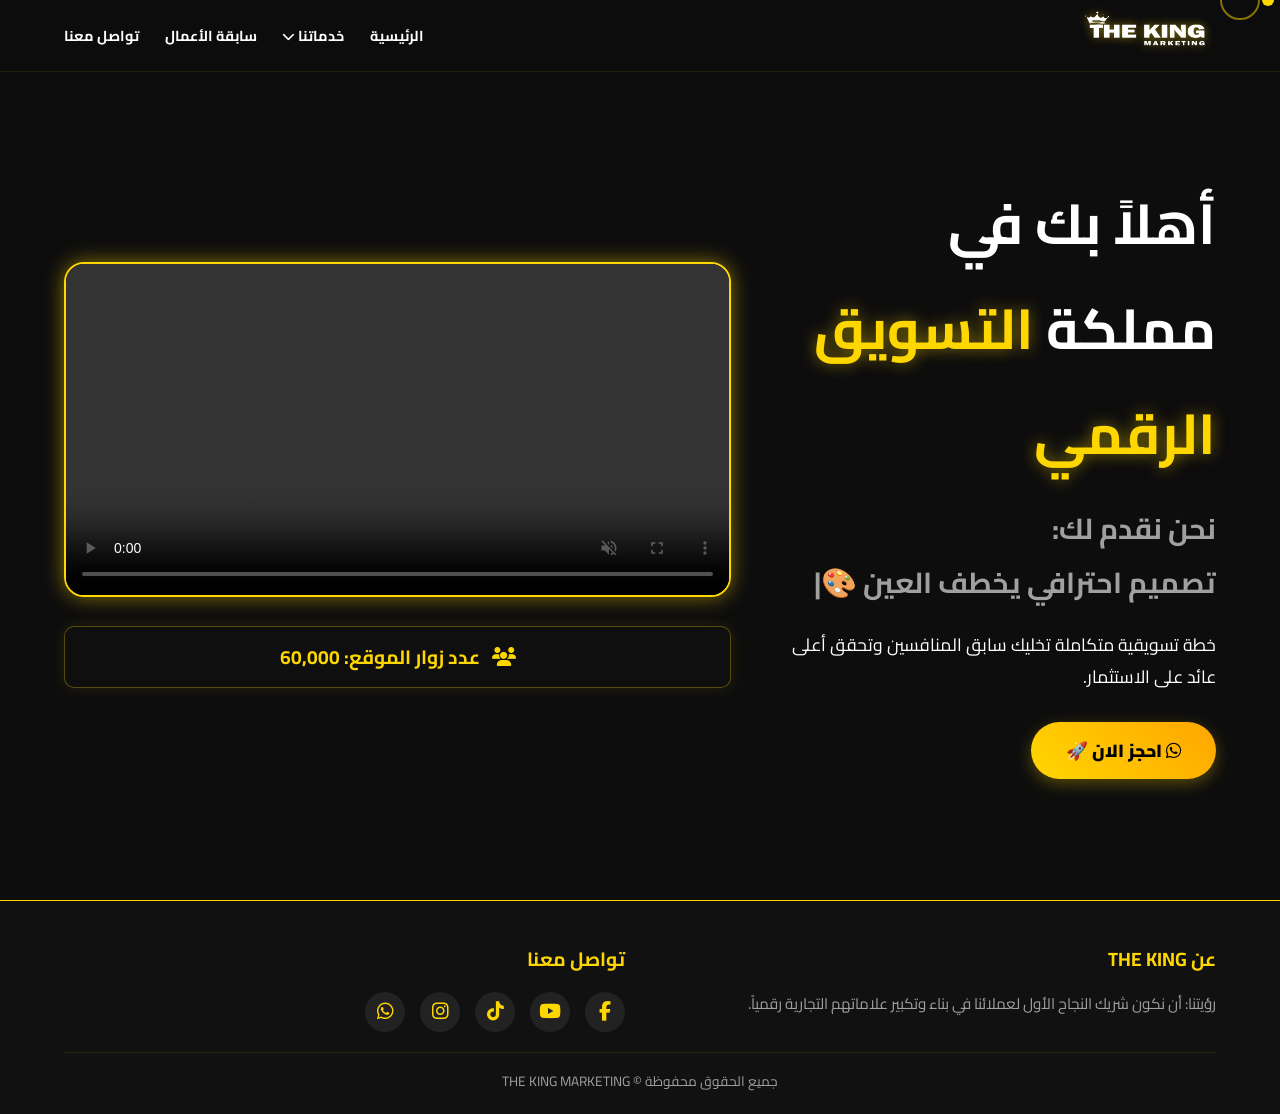
==== index.html @ 60281f7c "up date" ====
<!DOCTYPE html>
<html lang="ar" dir="rtl">
<head>
    <meta charset="UTF-8">
    <meta name="viewport" content="width=device-width, initial-scale=1.0">
    <title>THE KING MARKETING | الرئيسية</title>
    <link href="https://fonts.googleapis.com/css2?family=Cairo:wght@400;700;900&display=swap" rel="stylesheet">
    <link rel="stylesheet" href="https://cdnjs.cloudflare.com/ajax/libs/font-awesome/6.4.0/css/all.min.css">
    <link rel="stylesheet" href="css/css.css">
</head>
<body>

    <header>
        <div class="logo"><img src="img/logo.png" alt="THE KING MARKETING Logo"></div>
        <div class="menu-toggle" id="mobile-menu">
            <span class="menu-text">القائمة</span>
            <div class="bars-container"><span class="bar"></span><span class="bar"></span><span class="bar"></span></div>
        </div>
        <nav>
            <ul class="nav-list">
                <li><a href="index.html">الرئيسية</a></li>
                <li class="dropdown">
                    <a href="#" class="nav-item-with-arrow">خدماتنا <i class="fas fa-chevron-down" style="font-size:0.8rem;"></i></a>
                    <ul class="dropdown-menu">
                        <li><a href="html/social_media.html">خدمات السوشيال ميديا</a></li>
                        <li><a href="html/prints.html">المطبوعات</a></li>
                    </ul>
                </li>
                <li><a href="html/previous_work.html">سابقة الأعمال</a></li>
                <li><a href="html/contact.html">تواصل معنا</a></li>
            </ul>
        </nav>
    </header>

    <nav class="mobile-nav-under-header">
        <a href="index.html" class="nav-item active"><i class="fas fa-home"></i><span>الرئيسية</span></a>
        <div class="nav-item services-trigger">
            <i class="fas fa-bullhorn"></i><span>خدماتنا</span>
            <div class="mobile-services-popup">
                <a href="html/social_media.html">سوشيال ميديا</a>
                <a href="html/prints.html">مطبوعات</a>
            </div>
        </div>
        <a href="html/previous_work.html" class="nav-item"><i class="fas fa-briefcase"></i><span>أعمالنا</span></a>
        <a href="html/contact.html" class="nav-item"><i class="fas fa-envelope"></i><span>تواصل</span></a>
    </nav>

    <main>
        <section id="home" class="hero">
            <div class="hero-content">
                <h1>أهلاً بك في مملكة <span>التسويق الرقمي</span></h1>
                <h2>نحن نقدم لك: <br> <span class="typing-text"></span><span class="cursor">|</span></h2>
                <p>خطة تسويقية متكاملة تخليك سابق المنافسين وتحقق أعلى عائد على الاستثمار.</p>
                <a href="https://wa.me/201017564052" target="_blank" class="cta-btn"><i class="fab fa-whatsapp"></i> احجز الان 🚀</a>
            </div>
            
            <div class="hero-graphics">
                <div class="video-glow"></div>
                <video src="Videos/amr.mp4" autoplay loop muted playsinline controls class="hero-video"></video>
                <div class="visitor-counter"><i class="fas fa-users"></i> عدد زوار الموقع: <span id="count-display">60,000</span></div>
            </div>
        </section>
    </main>

    <footer>
        <div class="footer-container">
            <div class="footer-box"><h3>عن THE KING</h3><p>رؤيتنا: أن نكون شريك النجاح الأول لعملائنا في بناء وتكبير علاماتهم التجارية رقمياً.</p></div>
            <div class="footer-box">
                <h3>تواصل معنا</h3>
                <div class="social-icons">
                    <a href="https://www.facebook.com/profile.php?id=61563356482710" target="_blank" title="فيسبوك"><i class="fab fa-facebook-f"></i></a>
                    <a href="#" target="_blank" title="يوتيوب"><i class="fab fa-youtube"></i></a>
                    <a href="#" target="_blank" title="تيك توك"><i class="fab fa-tiktok"></i></a>
                    <a href="https://www.instagram.com/thekingmarketing.socialmedia/?hl=en" target="_blank" title="انستجرام"><i class="fab fa-instagram"></i></a>
                    <a href="https://wa.me/201017564052" target="_blank" title="واتساب"><i class="fab fa-whatsapp"></i></a>
                </div>
            </div>
        </div>
        <div class="footer-rights">جميع الحقوق محفوظة © <span>THE KING MARKETING</span></div>
    </footer>

    <div class="custom-cursor"></div><div class="custom-cursor-glow"></div>
    <script src="js/script.js"></script>
</body>
</html>
---- css/css.css ----
/* === الأكواد الأساسية === */
* {
    margin: 0; padding: 0; box-sizing: border-box;
    font-family: 'Cairo', sans-serif; scroll-behavior: smooth;
    cursor: none; /* إخفاء الماوس العادي للكمبيوتر لتشغيل الماوس الاحترافي */
}

:root {
    --bg-color: #0d0d0d; --primary-gold: #FFD700; --glow-gold: rgba(255, 215, 0, 0.5);
    --text-light: #ffffff; --text-muted: #a0a0a0;
}

body {
    background-color: var(--bg-color); color: var(--text-light);
    overflow-x: hidden; display: flex; flex-direction: column; min-height: 100vh;
}
main { flex: 1; }

/* === الماوس المخصص للمتعة البصرية === */
.custom-cursor { position: fixed; width: 12px; height: 12px; border-radius: 50%; background: var(--primary-gold); pointer-events: none; z-index: 9999; transform: translate(-50%, -50%); transition: width 0.2s, height 0.2s, background-color 0.2s; }
.custom-cursor-glow { position: fixed; width: 40px; height: 40px; border-radius: 50%; border: 2px solid var(--glow-gold); pointer-events: none; z-index: 9998; transform: translate(-50%, -50%); transition: width 0.2s, height 0.2s; }

/* === الهيدر (شريط التنقل) === */
header {
    display: flex; justify-content: space-between; align-items: center;
    padding: 0 5%; height: clamp(60px, 8vh, 80px);
    background: rgba(13, 13, 13, 0.95); backdrop-filter: blur(10px);
    position: fixed; width: 100%; top: 0; z-index: 3000; border-bottom: 1px solid rgba(255, 215, 0, 0.1);
}

.logo img { max-height: clamp(35px, 5vw, 55px); transition: 0.3s ease; filter: drop-shadow(0 0 5px var(--glow-gold)); }

.nav-list { display: flex; gap: clamp(15px, 2vw, 30px); list-style: none; align-items: center; }
.nav-list li { position: relative; }
.nav-list li a { color: var(--text-light); text-decoration: none; font-weight: 700; font-size: clamp(0.9rem, 1vw, 1rem); transition: 0.3s; padding: 10px 0; display: block; position: relative; }
.nav-list li a::after { content: ''; position: absolute; width: 0; height: 2px; bottom: 0; left: 50%; background-color: var(--primary-gold); transition: 0.3s ease; transform: translateX(-50%); }
.nav-list li a:hover::after { width: 100%; }
.nav-list li a:hover { color: var(--primary-gold); }

/* الـ Dropdown للكمبيوتر */
.dropdown-menu { position: absolute; top: 100%; right: 0; background: #111; border: 1px solid var(--primary-gold); min-width: 200px; display: none; list-style: none; padding: 10px 0; border-radius: 5px; box-shadow: 0 5px 15px rgba(0,0,0,0.5); }
.dropdown:hover .dropdown-menu { display: block; animation: fadeInDropdown 0.3s ease; }
@keyframes fadeInDropdown { from { opacity: 0; transform: translateY(10px); } to { opacity: 1; transform: translateY(0); } }
.dropdown-menu li a { padding: 10px 20px; font-size: 0.9rem; border-bottom: 1px solid rgba(255, 215, 0, 0.1); }
.dropdown-menu li a::after { display: none; }

/* زر الموبايل الجانبي */
.menu-toggle { display: none; align-items: center; gap: 8px; z-index: 3100; cursor: none; }
.menu-text { font-size: 0.85rem; color: var(--primary-gold); font-weight: bold; }
.bars-container { display: flex; flex-direction: column; gap: 4px; }
.bar { width: 22px; height: 2px; background: var(--primary-gold); transition: 0.3s ease-in-out; }
.menu-toggle.active .bar:nth-child(1) { transform: translateY(6px) rotate(45deg); }
.menu-toggle.active .bar:nth-child(2) { opacity: 0; }
.menu-toggle.active .bar:nth-child(3) { transform: translateY(-6px) rotate(-45deg); }

/* === الهيرو سكشن === */
.hero { min-height: 100vh; display: flex; align-items: center; padding: 100px 5% 50px; gap: 40px; }
.hero-content { flex: 1; z-index: 2; }
.hero-content h1 { font-size: clamp(1.8rem, 5vw, 3.5rem); margin-bottom: 15px; }
.hero-content h1 span { color: var(--primary-gold); text-shadow: 0 0 15px var(--glow-gold); }
.hero-content h2 { font-size: clamp(1.1rem, 3vw, 1.8rem); margin-bottom: 20px; color: var(--text-muted); }
.hero-content p { font-size: clamp(0.9rem, 1.5vw, 1.1rem); line-height: 1.8; margin-bottom: 30px; }

.cta-btn { display: inline-block; padding: 12px 35px; background: linear-gradient(45deg, #FFD700, #FFA500); color: #000; text-decoration: none; font-weight: 900; font-size: 1.1rem; border-radius: 30px; box-shadow: 0 5px 15px rgba(255, 215, 0, 0.3); transition: 0.3s; border: none; }
.cta-btn:hover { transform: translateY(-5px); box-shadow: 0 10px 25px rgba(255, 215, 0, 0.6); }

.hero-graphics { flex: 1.5; position: relative; }
.hero-video { width: 100%; border-radius: 20px; border: 2px solid var(--primary-gold); box-shadow: 0 0 20px var(--glow-gold); }

/* === ستايل العداد الوهمي === */
.visitor-counter { text-align: center; margin-top: 20px; font-size: clamp(1rem, 2vw, 1.2rem); font-weight: bold; color: var(--primary-gold); background: rgba(17, 17, 17, 0.8); padding: 12px 20px; border-radius: 10px; border: 1px solid rgba(255, 215, 0, 0.3); display: block; width: 100%; box-shadow: 0 0 15px rgba(255, 215, 0, 0.1); }
.visitor-counter i { margin-left: 8px; }

/* === الفوتر === */
footer { background: #111; border-top: 1px solid var(--primary-gold); padding: 40px 5% 20px; margin-top: auto; }
.footer-container { display: flex; justify-content: space-between; gap: 30px; flex-wrap: wrap; margin-bottom: 20px; }
.footer-box { flex: 1; min-width: 250px; }
.footer-box h3 { color: var(--primary-gold); margin-bottom: 15px; font-size: 1.2rem; }
.footer-box p { color: var(--text-muted); font-size: 0.95rem; line-height: 1.6; margin-bottom: 10px;}
.social-icons { display: flex; gap: 15px; }
.social-icons a { display: flex; align-items: center; justify-content: center; width: 40px; height: 40px; background: #222; color: var(--primary-gold); border-radius: 50%; font-size: 1.2rem; transition: 0.3s; text-decoration: none; border: 1px solid transparent; }
.social-icons a:hover { background: var(--primary-gold); color: #000; transform: translateY(-5px) rotate(360deg); box-shadow: 0 5px 15px var(--glow-gold); }
.footer-rights { text-align: center; color: var(--text-muted); font-size: 0.85rem; padding-top: 15px; border-top: 1px solid rgba(255, 215, 0, 0.1); }

/* === شريط التنقل السفلي (مخفي في الكمبيوتر) === */
.mobile-nav-under-header { display: none; }

/* ========================================= */
/* ==== قسم صفحات الأعمال (Portfolio) ====== */
/* ========================================= */

/* العنوان الرئيسي (خدمات السوشيال ميديا) */
.main-page-title {
    text-align: center;
    padding: 120px 5% 40px;
    background: linear-gradient(180deg, #111 0%, #0d0d0d 100%);
}
.main-page-title h1 { font-size: clamp(2rem, 5vw, 3rem); margin-bottom: 10px; }
.main-page-title h1 span { color: var(--primary-gold); text-shadow: 0 0 15px var(--glow-gold); }
.main-page-title p { color: var(--text-muted); font-size: 1.1rem; }

/* === الهيدر الخاص بكل عميل (الكفر واللوجو) === */
.profile-header {
    position: relative;
    width: 100%;
    margin-bottom: 20px;
}
.cover-photo {
    width: 100%;
    height: clamp(200px, 30vh, 300px);
    background: #222;
    overflow: hidden;
}
.cover-photo img {
    width: 100%; height: 100%; object-fit: cover; 
}
.profile-logo {
    width: 130px; height: 130px;
    background: var(--bg-color);
    border: 3px solid var(--primary-gold); border-radius: 50%;
    margin: -65px auto 0; 
    position: relative; z-index: 5; overflow: hidden;
    box-shadow: 0 0 20px var(--glow-gold);
    display: flex; justify-content: center; align-items: center;
}
.profile-logo img {
    width: 100%; height: 100%; object-fit: contain; padding: 10px; 
}

/* === ستايل الحافظة (مسمط السيدة زينب) - توسيط احترافي === */
.folder-tag {
    background: rgba(255, 215, 0, 0.1);
    color: var(--primary-gold);
    display: flex; align-items: center; justify-content: center; gap: 10px;
    padding: 10px 25px; border-radius: 50px;
    border: 1px solid var(--primary-gold);
    width: fit-content; 
    margin: 40px auto 20px; 
    font-weight: 700; font-size: 1.2rem;
}

/* عناوين الأقسام الداخلية (تصاميم الجرافيك) */
.section-title {
    padding: 0 5%; margin: 30px 0 20px; font-size: 1.5rem;
    color: var(--text-light); 
    display: flex; align-items: center; justify-content: center; gap: 10px; 
}
.section-title i { color: var(--primary-gold); }

/* === شبكة التصاميم (ظهور كامل للصورة) === */
.portfolio-gallery {
    display: grid;
    grid-template-columns: repeat(auto-fit, minmax(280px, 1fr));
    gap: 20px; padding: 0 5% 40px;
    align-items: start; /* يمنع شد المربعات */
}
.work-item {
    background: transparent; 
    border-radius: 12px; overflow: hidden;
    border: 1px solid rgba(255, 215, 0, 0.2);
    display: block; 
    transition: 0.3s ease; position: relative;
}
.work-item img {
    width: 100%; 
    height: auto !important; 
    display: block;
    object-fit: contain; /* لا للقص */
}
.work-item:hover {
    border-color: var(--primary-gold);
    box-shadow: 0 10px 25px rgba(0,0,0,0.6);
    transform: translateY(-5px);
}

/* === تأثير الكتابة والطبقة الشفافة (Hover Overlay) === */
.work-overlay {
    position: absolute;
    top: 0; left: 0; width: 100%; height: 100%;
    background: rgba(0, 0, 0, 0.8);
    display: flex;
    flex-direction: column;
    justify-content: center;
    align-items: center;
    opacity: 0;
    transition: 0.4s;
    padding: 20px;
    text-align: center;
}
.work-item:hover .work-overlay { opacity: 1; }
.work-overlay h3 { color: var(--primary-gold); margin-bottom: 10px; transform: translateY(20px); transition: 0.4s; }
.work-overlay p { font-size: 0.9rem; transform: translateY(20px); transition: 0.5s; }
.work-item:hover h3, .work-item:hover p { transform: translateY(0); }


/* === شبكة الفيديوهات (Reels) === */
.reels-grid {
    display: grid; grid-template-columns: repeat(auto-fit, minmax(250px, 1fr));
    gap: 25px; padding: 0 5% 60px;
    align-items: start;
}
.reel-item {
    background: #000; border-radius: 15px; overflow: hidden;
    border: 1px solid rgba(255, 215, 0, 0.1);
}
.reel-item video {
    width: 100%;
    height: auto;
    object-fit: contain; 
    background: #000;
}
.reel-item p { padding: 15px; color: var(--text-light); font-weight: bold; text-align: center; }


/* === شاشات الموبايل === */
@media (max-width: 992px) {
    * { cursor: auto !important; }
    .custom-cursor, .custom-cursor-glow { display: none !important; }
    
    .menu-toggle { display: none !important; }
    
    header { 
        height: 60px; 
        justify-content: center; 
    }
    
    .nav-list { display: none !important; } 

    .hero { flex-direction: column-reverse !important; text-align: center; }
    .hero-graphics { width: 100%; margin-bottom: 20px; }

    body { padding-top: 120px; }
    .hero { padding-top: 40px; }

    .mobile-nav-under-header {
        display: flex; position: fixed; top: 60px; left: 0; width: 100%;
        background: rgba(15, 15, 15, 0.98); backdrop-filter: blur(10px);
        border-bottom: 1px solid rgba(255, 215, 0, 0.2); z-index: 2800;
        justify-content: space-around; padding: 10px 0; box-shadow: 0 5px 20px rgba(0,0,0,0.5);
    }
    .mobile-nav-under-header .nav-item { color: var(--text-muted); text-decoration: none; display: flex; flex-direction: column; align-items: center; font-size: 0.75rem; gap: 5px; transition: 0.3s; cursor: pointer; }
    .mobile-nav-under-header .nav-item i { font-size: 1.3rem; transition: 0.3s; }
    .mobile-nav-under-header .nav-item.active, .mobile-nav-under-header .nav-item:hover { color: var(--primary-gold); }

    .services-trigger { position: relative; }
    .mobile-services-popup { display: none; position: absolute; top: 100%; left: 50%; transform: translateX(-50%); background: #111; border: 1px solid var(--primary-gold); border-radius: 8px; padding: 10px; width: 140px; flex-direction: column; gap: 8px; box-shadow: 0 5px 15px rgba(0,0,0,0.8); margin-top: 15px; z-index: 3000; }
    .mobile-services-popup::before { content: ''; position: absolute; top: -8px; left: 50%; transform: translateX(-50%); border-width: 0 8px 8px 8px; border-style: solid; border-color: transparent transparent var(--primary-gold) transparent; }
    .mobile-services-popup.show { display: flex; animation: popupAnim 0.3s ease; }
    @keyframes popupAnim { from { opacity: 0; transform: translate(-50%, -10px); } to { opacity: 1; transform: translate(-50%, 0); } }
    .mobile-services-popup a { color: #fff; text-decoration: none; font-size: 0.95rem; border-bottom: 1px solid rgba(255,215,0,0.1); padding-bottom: 8px; width: 100%; }
    .mobile-services-popup a:last-child { border: none; padding-bottom: 0; }
    .mobile-services-popup a:hover { color: var(--primary-gold); }
}

@media (max-width: 400px) {
    .cta-btn { padding: 10px 20px; font-size: 1rem; }
    .mobile-nav-under-header .nav-item { font-size: 0.65rem; }
}
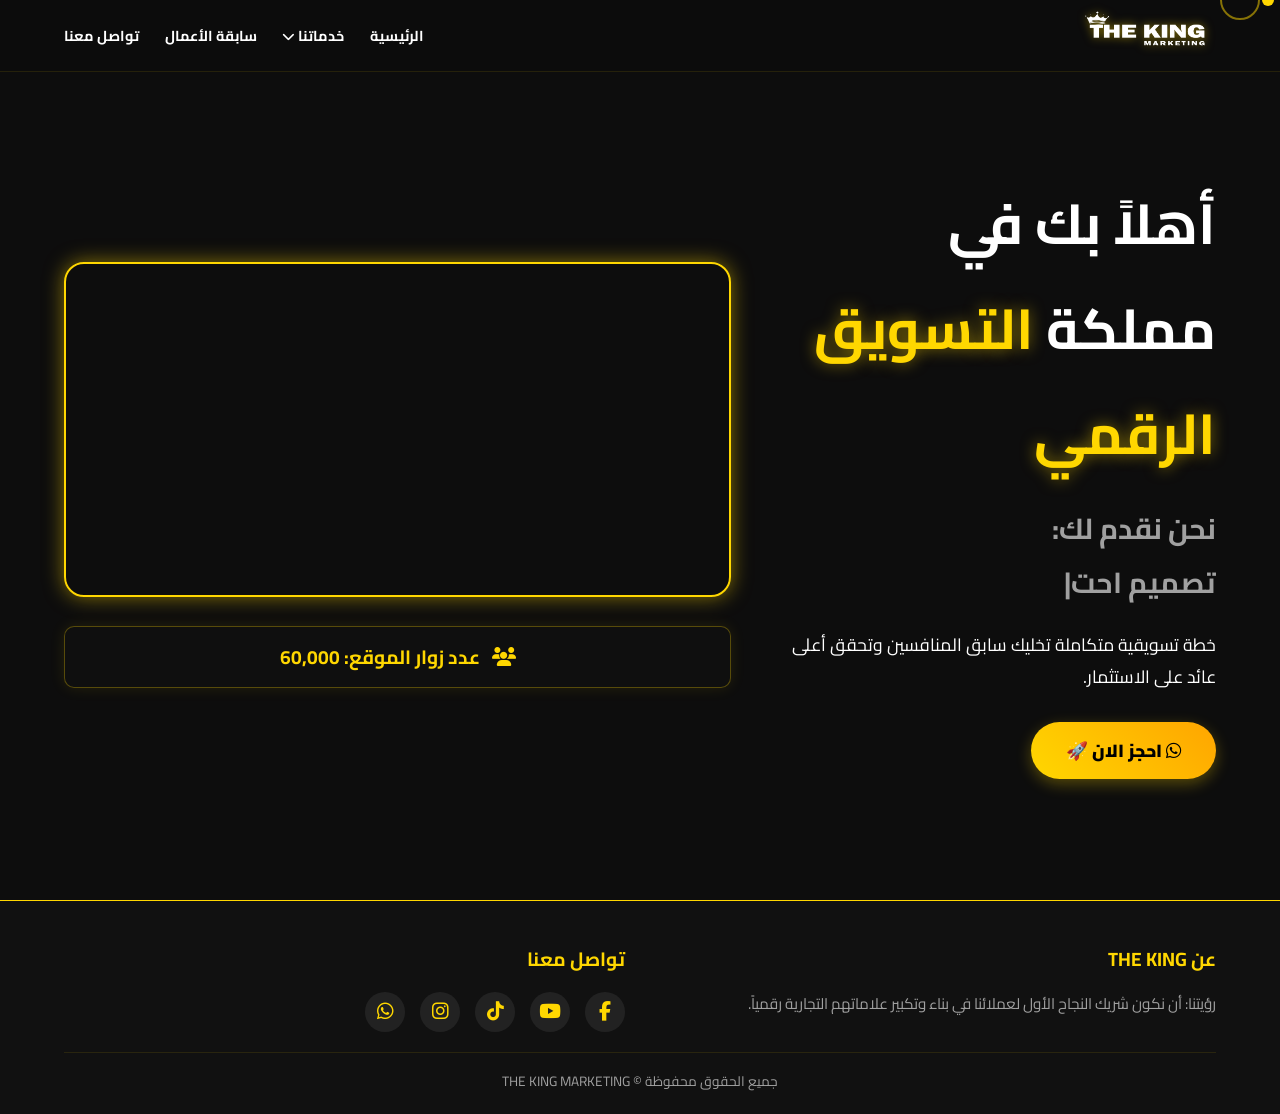
==== commit 608477c9: "Update stylesheet link in index.html Updated the stylesheet link for css.css to include a version qu" ====
--- a/index.html
+++ b/index.html
@@ -6,7 +6,7 @@
     <title>THE KING MARKETING | الرئيسية</title>
     <link href="https://fonts.googleapis.com/css2?family=Cairo:wght@400;700;900&display=swap" rel="stylesheet">
     <link rel="stylesheet" href="https://cdnjs.cloudflare.com/ajax/libs/font-awesome/6.4.0/css/all.min.css">
-    <link rel="stylesheet" href="css/css.css">
+<link rel="stylesheet" href="css/css.css?v=2">
 </head>
 <body>
 
@@ -56,7 +56,7 @@
             
             <div class="hero-graphics">
                 <div class="video-glow"></div>
-                <video src="Videos/amr.mp4" autoplay loop muted playsinline controls class="hero-video"></video>
+             <video src="videos/amr.mp4" autoplay loop muted playsinline class="hero-video"></video>
                 <div class="visitor-counter"><i class="fas fa-users"></i> عدد زوار الموقع: <span id="count-display">60,000</span></div>
             </div>
         </section>
@@ -82,4 +82,4 @@
     <div class="custom-cursor"></div><div class="custom-cursor-glow"></div>
     <script src="js/script.js"></script>
 </body>
-</html>+</html>
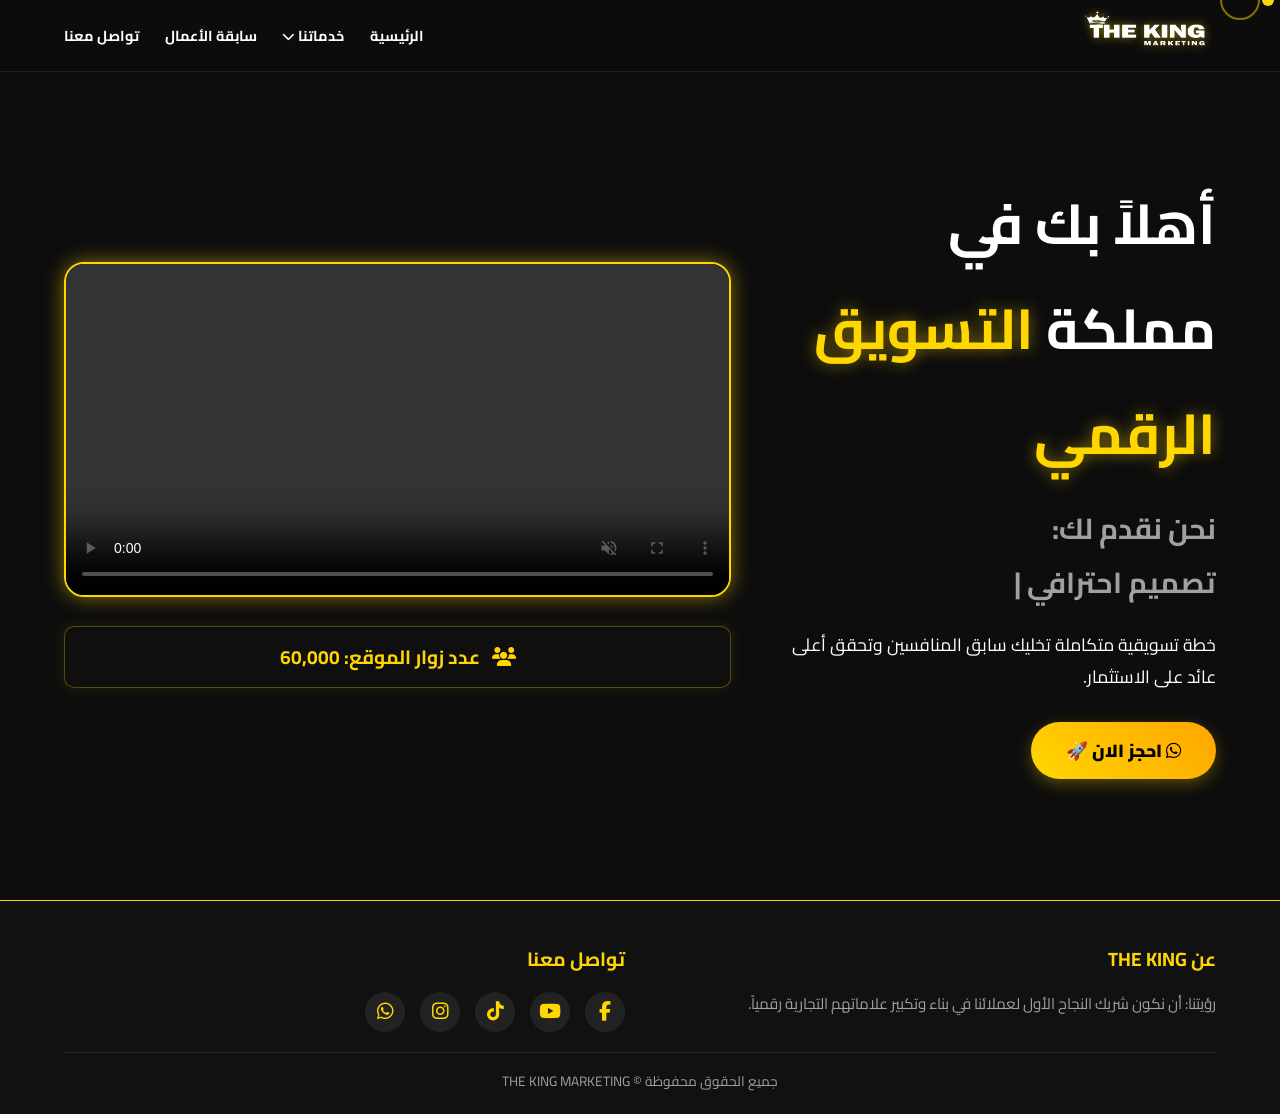
==== commit 17651c29: "Fix HTML formatting and add video controls" ====
--- a/index.html
+++ b/index.html
@@ -56,7 +56,7 @@
             
             <div class="hero-graphics">
                 <div class="video-glow"></div>
-             <video src="videos/amr.mp4" autoplay loop muted playsinline class="hero-video"></video>
+              <video src="Videos/amr.mp4" autoplay loop muted playsinline controls class="hero-video"></video>
                 <div class="visitor-counter"><i class="fas fa-users"></i> عدد زوار الموقع: <span id="count-display">60,000</span></div>
             </div>
         </section>
--- a/css/css.css
+++ b/css/css.css
@@ -213,35 +213,68 @@
 
 
 /* === شاشات الموبايل === */
+/* ========================================= */
+/* ==== شاشات الموبايل (تنسيق إجباري وصارم) ==== */
+/* ========================================= */
 @media (max-width: 992px) {
     * { cursor: auto !important; }
     .custom-cursor, .custom-cursor-glow { display: none !important; }
     
-    .menu-toggle { display: none !important; }
+    /* إخفاء القائمة العلوية وزر الهامبرجر تماماً */
+    .menu-toggle, .nav-list { display: none !important; }
     
+    /* توسيط اللوجو في الهيدر */
     header { 
-        height: 60px; 
-        justify-content: center; 
-    }
-    
-    .nav-list { display: none !important; } 
-
-    .hero { flex-direction: column-reverse !important; text-align: center; }
-    .hero-graphics { width: 100%; margin-bottom: 20px; }
-
-    body { padding-top: 120px; }
-    .hero { padding-top: 40px; }
-
+        height: 70px !important; 
+        display: flex !important;
+        justify-content: center !important; 
+        align-items: center !important;
+        padding: 0 !important;
+    }
+    .logo img { max-height: 45px !important; }
+
+    /* تظبيط المسافات عشان الكلام ميركبش على الهيدر */
+    body { padding-top: 130px !important; }
+    .hero { 
+        flex-direction: column-reverse !important; 
+        text-align: center !important; 
+        padding: 20px 5% !important;
+    }
+    .hero-content h1 { font-size: 2.2rem !important; margin-bottom: 10px !important; }
+    .hero-content h2 { font-size: 1.2rem !important; }
+    .hero-graphics { width: 100% !important; margin-bottom: 30px !important; }
+    .hero-video { width: 100% !important; border-radius: 15px !important; }
+
+    /* زرار الحجز الإجباري للموبايل */
+    .cta-btn {
+        display: inline-block !important;
+        padding: 12px 30px !important;
+        background: linear-gradient(45deg, #FFD700, #FFA500) !important;
+        color: #000 !important;
+        text-decoration: none !important;
+        font-weight: bold !important;
+        border-radius: 30px !important;
+        margin-top: 15px !important;
+    }
+
+    /* شريط التنقل السفلي الثابت */
     .mobile-nav-under-header {
-        display: flex; position: fixed; top: 60px; left: 0; width: 100%;
-        background: rgba(15, 15, 15, 0.98); backdrop-filter: blur(10px);
-        border-bottom: 1px solid rgba(255, 215, 0, 0.2); z-index: 2800;
-        justify-content: space-around; padding: 10px 0; box-shadow: 0 5px 20px rgba(0,0,0,0.5);
-    }
-    .mobile-nav-under-header .nav-item { color: var(--text-muted); text-decoration: none; display: flex; flex-direction: column; align-items: center; font-size: 0.75rem; gap: 5px; transition: 0.3s; cursor: pointer; }
-    .mobile-nav-under-header .nav-item i { font-size: 1.3rem; transition: 0.3s; }
-    .mobile-nav-under-header .nav-item.active, .mobile-nav-under-header .nav-item:hover { color: var(--primary-gold); }
-
+        display: flex !important; position: fixed !important; 
+        top: 70px !important; left: 0 !important; width: 100% !important;
+        background: rgba(15, 15, 15, 0.98) !important; 
+        border-bottom: 1px solid rgba(255, 215, 0, 0.2) !important; 
+        z-index: 2800 !important;
+        justify-content: space-around !important; 
+        padding: 10px 0 !important;
+    }
+    .mobile-nav-under-header .nav-item { 
+        color: var(--text-muted) !important; text-decoration: none !important; 
+        display: flex !important; flex-direction: column !important; 
+        align-items: center !important; font-size: 0.75rem !important; gap: 5px !important; 
+    }
+    .mobile-nav-under-header .nav-item i { font-size: 1.2rem !important; }
+    .mobile-nav-under-header .nav-item.active { color: var(--primary-gold) !important; }
+}
     .services-trigger { position: relative; }
     .mobile-services-popup { display: none; position: absolute; top: 100%; left: 50%; transform: translateX(-50%); background: #111; border: 1px solid var(--primary-gold); border-radius: 8px; padding: 10px; width: 140px; flex-direction: column; gap: 8px; box-shadow: 0 5px 15px rgba(0,0,0,0.8); margin-top: 15px; z-index: 3000; }
     .mobile-services-popup::before { content: ''; position: absolute; top: -8px; left: 50%; transform: translateX(-50%); border-width: 0 8px 8px 8px; border-style: solid; border-color: transparent transparent var(--primary-gold) transparent; }
@@ -255,4 +288,4 @@
 @media (max-width: 400px) {
     .cta-btn { padding: 10px 20px; font-size: 1rem; }
     .mobile-nav-under-header .nav-item { font-size: 0.65rem; }
-}+}
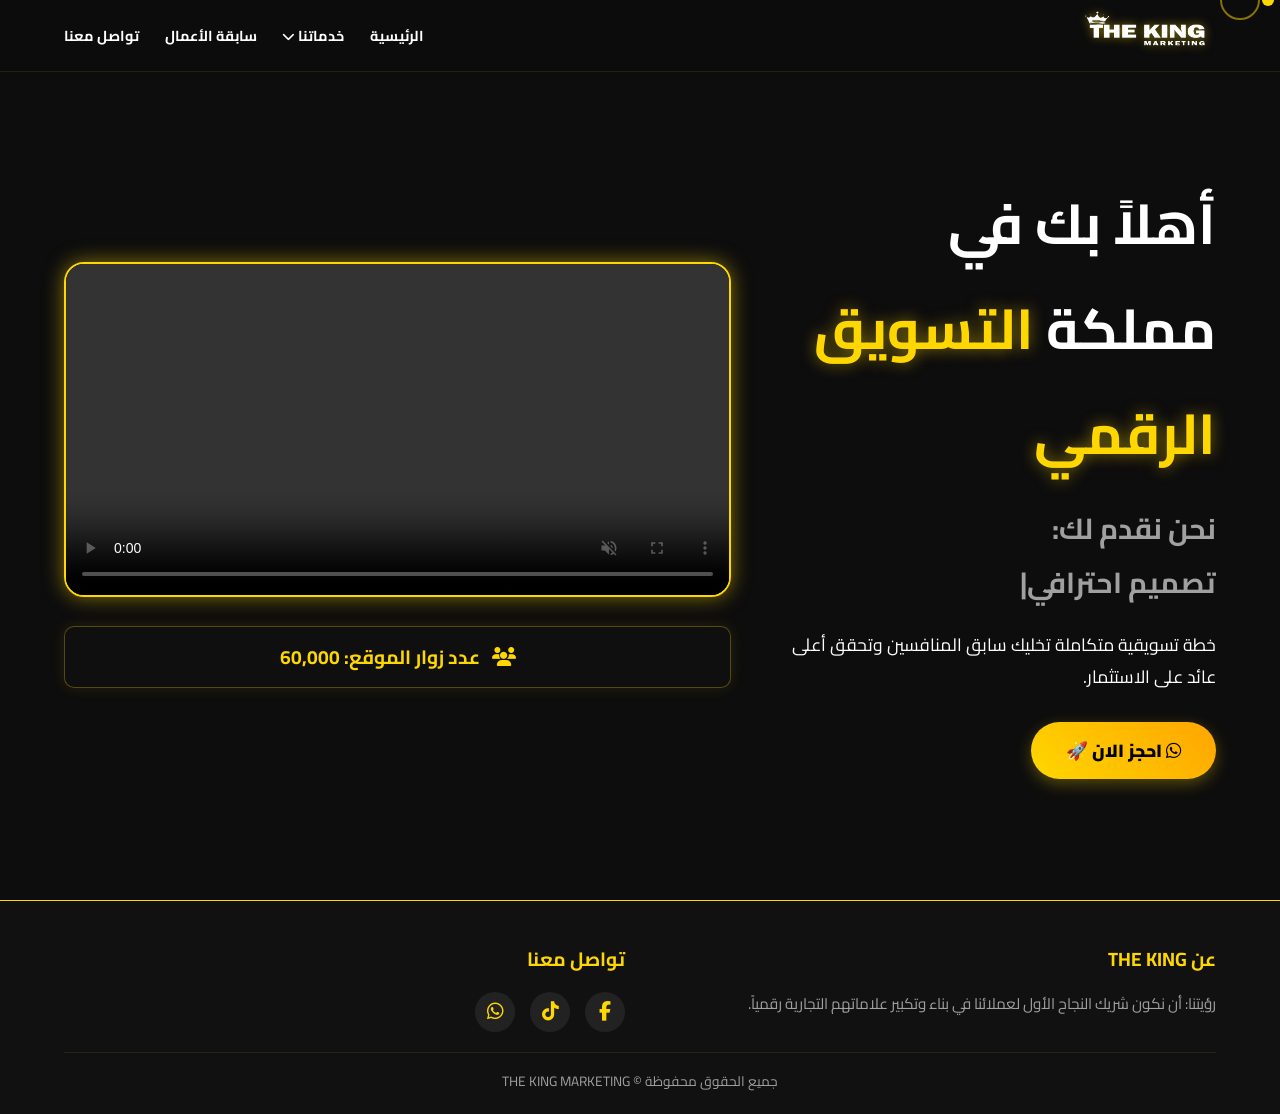
==== commit 4276dd8e: "up date" ====
--- a/index.html
+++ b/index.html
@@ -41,7 +41,7 @@
                 <a href="html/prints.html">مطبوعات</a>
             </div>
         </div>
-        <a href="html/previous_work.html" class="nav-item"><i class="fas fa-briefcase"></i><span>أعمالنا</span></a>
+        <a href="html/previous_work.html" class="nav-item"><i class="fas fa-briefcase"></i><span>شركاء النجاح</span></a>
         <a href="html/contact.html" class="nav-item"><i class="fas fa-envelope"></i><span>تواصل</span></a>
     </nav>
 
@@ -69,9 +69,7 @@
                 <h3>تواصل معنا</h3>
                 <div class="social-icons">
                     <a href="https://www.facebook.com/profile.php?id=61563356482710" target="_blank" title="فيسبوك"><i class="fab fa-facebook-f"></i></a>
-                    <a href="#" target="_blank" title="يوتيوب"><i class="fab fa-youtube"></i></a>
-                    <a href="#" target="_blank" title="تيك توك"><i class="fab fa-tiktok"></i></a>
-                    <a href="https://www.instagram.com/thekingmarketing.socialmedia/?hl=en" target="_blank" title="انستجرام"><i class="fab fa-instagram"></i></a>
+                    <a href="https://www.tiktok.com/@thekingmarketing1?_r=1&_t=ZS-95JkxjyCtmO" target="_blank" title="تيك توك"><i class="fab fa-tiktok"></i></a>
                     <a href="https://wa.me/201017564052" target="_blank" title="واتساب"><i class="fab fa-whatsapp"></i></a>
                 </div>
             </div>
--- a/css/css.css
+++ b/css/css.css
@@ -2,7 +2,7 @@
 * {
     margin: 0; padding: 0; box-sizing: border-box;
     font-family: 'Cairo', sans-serif; scroll-behavior: smooth;
-    cursor: none; /* إخفاء الماوس العادي للكمبيوتر لتشغيل الماوس الاحترافي */
+    cursor: none; 
 }
 
 :root {
@@ -89,7 +89,6 @@
 /* ==== قسم صفحات الأعمال (Portfolio) ====== */
 /* ========================================= */
 
-/* العنوان الرئيسي (خدمات السوشيال ميديا) */
 .main-page-title {
     text-align: center;
     padding: 120px 5% 40px;
@@ -99,120 +98,103 @@
 .main-page-title h1 span { color: var(--primary-gold); text-shadow: 0 0 15px var(--glow-gold); }
 .main-page-title p { color: var(--text-muted); font-size: 1.1rem; }
 
-/* === الهيدر الخاص بكل عميل (الكفر واللوجو) === */
-.profile-header {
-    position: relative;
-    width: 100%;
-    margin-bottom: 20px;
-}
-.cover-photo {
-    width: 100%;
-    height: clamp(200px, 30vh, 300px);
-    background: #222;
-    overflow: hidden;
-}
-.cover-photo img {
-    width: 100%; height: 100%; object-fit: cover; 
-}
+.profile-header { position: relative; width: 100%; margin-bottom: 20px; }
+.cover-photo { width: 100%; height: clamp(200px, 30vh, 300px); background: #222; overflow: hidden; }
+.cover-photo img { width: 100%; height: 100%; object-fit: cover; }
 .profile-logo {
-    width: 130px; height: 130px;
-    background: var(--bg-color);
-    border: 3px solid var(--primary-gold); border-radius: 50%;
-    margin: -65px auto 0; 
-    position: relative; z-index: 5; overflow: hidden;
-    box-shadow: 0 0 20px var(--glow-gold);
+    width: 130px; height: 130px; background: var(--bg-color); border: 3px solid var(--primary-gold); border-radius: 50%;
+    margin: -65px auto 0; position: relative; z-index: 5; overflow: hidden; box-shadow: 0 0 20px var(--glow-gold);
     display: flex; justify-content: center; align-items: center;
 }
-.profile-logo img {
-    width: 100%; height: 100%; object-fit: contain; padding: 10px; 
-}
-
-/* === ستايل الحافظة (مسمط السيدة زينب) - توسيط احترافي === */
+.profile-logo img { width: 100%; height: 100%; object-fit: contain; padding: 10px; }
+
 .folder-tag {
-    background: rgba(255, 215, 0, 0.1);
-    color: var(--primary-gold);
+    background: rgba(255, 215, 0, 0.1); color: var(--primary-gold);
     display: flex; align-items: center; justify-content: center; gap: 10px;
-    padding: 10px 25px; border-radius: 50px;
-    border: 1px solid var(--primary-gold);
-    width: fit-content; 
-    margin: 40px auto 20px; 
-    font-weight: 700; font-size: 1.2rem;
-}
-
-/* عناوين الأقسام الداخلية (تصاميم الجرافيك) */
-.section-title {
-    padding: 0 5%; margin: 30px 0 20px; font-size: 1.5rem;
-    color: var(--text-light); 
-    display: flex; align-items: center; justify-content: center; gap: 10px; 
-}
+    padding: 10px 25px; border-radius: 50px; border: 1px solid var(--primary-gold);
+    width: fit-content; margin: 40px auto 20px; font-weight: 700; font-size: 1.2rem;
+}
+
+.section-title { padding: 0 5%; margin: 30px 0 20px; font-size: 1.5rem; color: var(--text-light); display: flex; align-items: center; justify-content: center; gap: 10px; }
 .section-title i { color: var(--primary-gold); }
 
-/* === شبكة التصاميم (ظهور كامل للصورة) === */
+
+/* === شبكة التصاميم الجديدة (خلفية بيضاء للوجوهات) === */
 .portfolio-gallery {
     display: grid;
-    grid-template-columns: repeat(auto-fit, minmax(280px, 1fr));
-    gap: 20px; padding: 0 5% 40px;
-    align-items: start; /* يمنع شد المربعات */
-}
+    grid-template-columns: repeat(auto-fill, minmax(180px, 1fr));
+    gap: 25px;
+    padding: 20px 5%;
+    justify-items: center;
+}
+
 .work-item {
-    background: transparent; 
-    border-radius: 12px; overflow: hidden;
-    border: 1px solid rgba(255, 215, 0, 0.2);
-    display: block; 
-    transition: 0.3s ease; position: relative;
-}
-.work-item img {
-    width: 100%; 
-    height: auto !important; 
-    display: block;
-    object-fit: contain; /* لا للقص */
-}
-.work-item:hover {
-    border-color: var(--primary-gold);
-    box-shadow: 0 10px 25px rgba(0,0,0,0.6);
-    transform: translateY(-5px);
-}
-
-/* === تأثير الكتابة والطبقة الشفافة (Hover Overlay) === */
-.work-overlay {
-    position: absolute;
-    top: 0; left: 0; width: 100%; height: 100%;
-    background: rgba(0, 0, 0, 0.8);
+    background: #ffffff; /* الكارت الأبيض */
+    border-radius: 15px;
+    box-shadow: 0 5px 15px rgba(0,0,0,0.2);
+    width: 100%;
+    aspect-ratio: 1 / 1; /* مربع دايما */
+    overflow: hidden;
+    position: relative;
+    transition: transform 0.3s ease, box-shadow 0.3s ease, border 0.3s ease;
     display: flex;
-    flex-direction: column;
     justify-content: center;
     align-items: center;
-    opacity: 0;
-    transition: 0.4s;
     padding: 20px;
-    text-align: center;
+    box-sizing: border-box;
+    border: 1px solid transparent;
+}
+
+.work-item img {
+    max-width: 100%;
+    max-height: 100%;
+    object-fit: contain; /* منع القص */
+}
+
+.work-item:hover {
+    transform: translateY(-8px) scale(1.03);
+    box-shadow: 0 10px 25px rgba(255, 215, 0, 0.4);
+    border: 1px solid var(--primary-gold);
+}
+
+.work-overlay {
+    position: absolute; top: 0; left: 0; width: 100%; height: 100%; background: rgba(0, 0, 0, 0.8);
+    display: flex; flex-direction: column; justify-content: center; align-items: center;
+    opacity: 0; transition: 0.4s; padding: 20px; text-align: center; pointer-events: none;
 }
 .work-item:hover .work-overlay { opacity: 1; }
 .work-overlay h3 { color: var(--primary-gold); margin-bottom: 10px; transform: translateY(20px); transition: 0.4s; }
-.work-overlay p { font-size: 0.9rem; transform: translateY(20px); transition: 0.5s; }
+.work-overlay p { font-size: 0.9rem; transform: translateY(20px); transition: 0.5s; color: #fff;}
 .work-item:hover h3, .work-item:hover p { transform: translateY(0); }
 
 
+/* === أنميشن كلمة شركاء النجاح وأشرطة الاحتفال === */
+.title-icon-anim {
+    display: inline-block;
+    color: var(--primary-gold);
+    margin-right: 15px;
+    animation: partyHeartbeat 1.5s infinite;
+}
+
+@keyframes partyHeartbeat {
+    0% { transform: scale(1); rotate(0deg); }
+    15% { transform: scale(1.3); rotate(10deg); }
+    30% { transform: scale(1); rotate(0deg); }
+    45% { transform: scale(1.3); rotate(-10deg); }
+    60% { transform: scale(1); rotate(0deg); }
+}
+
+.confetti {
+    position: fixed; width: 10px; height: 10px; background-color: #f00; opacity: 0.8;
+    top: -10px; z-index: 9999; border-radius: 2px; pointer-events: none;
+}
+
 /* === شبكة الفيديوهات (Reels) === */
-.reels-grid {
-    display: grid; grid-template-columns: repeat(auto-fit, minmax(250px, 1fr));
-    gap: 25px; padding: 0 5% 60px;
-    align-items: start;
-}
-.reel-item {
-    background: #000; border-radius: 15px; overflow: hidden;
-    border: 1px solid rgba(255, 215, 0, 0.1);
-}
-.reel-item video {
-    width: 100%;
-    height: auto;
-    object-fit: contain; 
-    background: #000;
-}
+.reels-grid { display: grid; grid-template-columns: repeat(auto-fit, minmax(250px, 1fr)); gap: 25px; padding: 0 5% 60px; align-items: start; }
+.reel-item { background: #000; border-radius: 15px; overflow: hidden; border: 1px solid rgba(255, 215, 0, 0.1); }
+.reel-item video { width: 100%; height: auto; object-fit: contain; background: #000; }
 .reel-item p { padding: 15px; color: var(--text-light); font-weight: bold; text-align: center; }
 
-
-/* === شاشات الموبايل === */
 /* ========================================= */
 /* ==== شاشات الموبايل (تنسيق إجباري وصارم) ==== */
 /* ========================================= */
@@ -220,61 +202,25 @@
     * { cursor: auto !important; }
     .custom-cursor, .custom-cursor-glow { display: none !important; }
     
-    /* إخفاء القائمة العلوية وزر الهامبرجر تماماً */
     .menu-toggle, .nav-list { display: none !important; }
     
-    /* توسيط اللوجو في الهيدر */
-    header { 
-        height: 70px !important; 
-        display: flex !important;
-        justify-content: center !important; 
-        align-items: center !important;
-        padding: 0 !important;
-    }
+    header { height: 70px !important; display: flex !important; justify-content: center !important; align-items: center !important; padding: 0 !important; }
     .logo img { max-height: 45px !important; }
 
-    /* تظبيط المسافات عشان الكلام ميركبش على الهيدر */
     body { padding-top: 130px !important; }
-    .hero { 
-        flex-direction: column-reverse !important; 
-        text-align: center !important; 
-        padding: 20px 5% !important;
-    }
+    .hero { flex-direction: column-reverse !important; text-align: center !important; padding: 20px 5% !important; }
     .hero-content h1 { font-size: 2.2rem !important; margin-bottom: 10px !important; }
     .hero-content h2 { font-size: 1.2rem !important; }
     .hero-graphics { width: 100% !important; margin-bottom: 30px !important; }
     .hero-video { width: 100% !important; border-radius: 15px !important; }
 
-    /* زرار الحجز الإجباري للموبايل */
-    .cta-btn {
-        display: inline-block !important;
-        padding: 12px 30px !important;
-        background: linear-gradient(45deg, #FFD700, #FFA500) !important;
-        color: #000 !important;
-        text-decoration: none !important;
-        font-weight: bold !important;
-        border-radius: 30px !important;
-        margin-top: 15px !important;
-    }
-
-    /* شريط التنقل السفلي الثابت */
-    .mobile-nav-under-header {
-        display: flex !important; position: fixed !important; 
-        top: 70px !important; left: 0 !important; width: 100% !important;
-        background: rgba(15, 15, 15, 0.98) !important; 
-        border-bottom: 1px solid rgba(255, 215, 0, 0.2) !important; 
-        z-index: 2800 !important;
-        justify-content: space-around !important; 
-        padding: 10px 0 !important;
-    }
-    .mobile-nav-under-header .nav-item { 
-        color: var(--text-muted) !important; text-decoration: none !important; 
-        display: flex !important; flex-direction: column !important; 
-        align-items: center !important; font-size: 0.75rem !important; gap: 5px !important; 
-    }
+    .cta-btn { display: inline-block !important; padding: 12px 30px !important; background: linear-gradient(45deg, #FFD700, #FFA500) !important; color: #000 !important; text-decoration: none !important; font-weight: bold !important; border-radius: 30px !important; margin-top: 15px !important; }
+
+    .mobile-nav-under-header { display: flex !important; position: fixed !important; top: 70px !important; left: 0 !important; width: 100% !important; background: rgba(15, 15, 15, 0.98) !important; border-bottom: 1px solid rgba(255, 215, 0, 0.2) !important; z-index: 2800 !important; justify-content: space-around !important; padding: 10px 0 !important; }
+    .mobile-nav-under-header .nav-item { color: var(--text-muted) !important; text-decoration: none !important; display: flex !important; flex-direction: column !important; align-items: center !important; font-size: 0.75rem !important; gap: 5px !important; }
     .mobile-nav-under-header .nav-item i { font-size: 1.2rem !important; }
     .mobile-nav-under-header .nav-item.active { color: var(--primary-gold) !important; }
-}
+
     .services-trigger { position: relative; }
     .mobile-services-popup { display: none; position: absolute; top: 100%; left: 50%; transform: translateX(-50%); background: #111; border: 1px solid var(--primary-gold); border-radius: 8px; padding: 10px; width: 140px; flex-direction: column; gap: 8px; box-shadow: 0 5px 15px rgba(0,0,0,0.8); margin-top: 15px; z-index: 3000; }
     .mobile-services-popup::before { content: ''; position: absolute; top: -8px; left: 50%; transform: translateX(-50%); border-width: 0 8px 8px 8px; border-style: solid; border-color: transparent transparent var(--primary-gold) transparent; }
@@ -289,3 +235,15 @@
     .cta-btn { padding: 10px 20px; font-size: 1rem; }
     .mobile-nav-under-header .nav-item { font-size: 0.65rem; }
 }
+/* === كلاس مخصص للوجوهات البيضاء (عشان تظهر على خلفية غامقة) === */
+.work-item.dark-card {
+    background: #1a1a1a; /* خلفية غامقة شيك تليق مع الموقع */
+    border: 1px solid rgba(255, 215, 0, 0.1); /* إطار دهبي خفيف */
+}
+
+/* عشان لما الماوس ييجي عليها تحافظ على شكل الاحتفال */
+.work-item.dark-card:hover {
+    border: 1px solid var(--primary-gold);
+    box-shadow: 0 10px 25px rgba(255, 215, 0, 0.4);
+    transform: translateY(-8px) scale(1.03);
+}
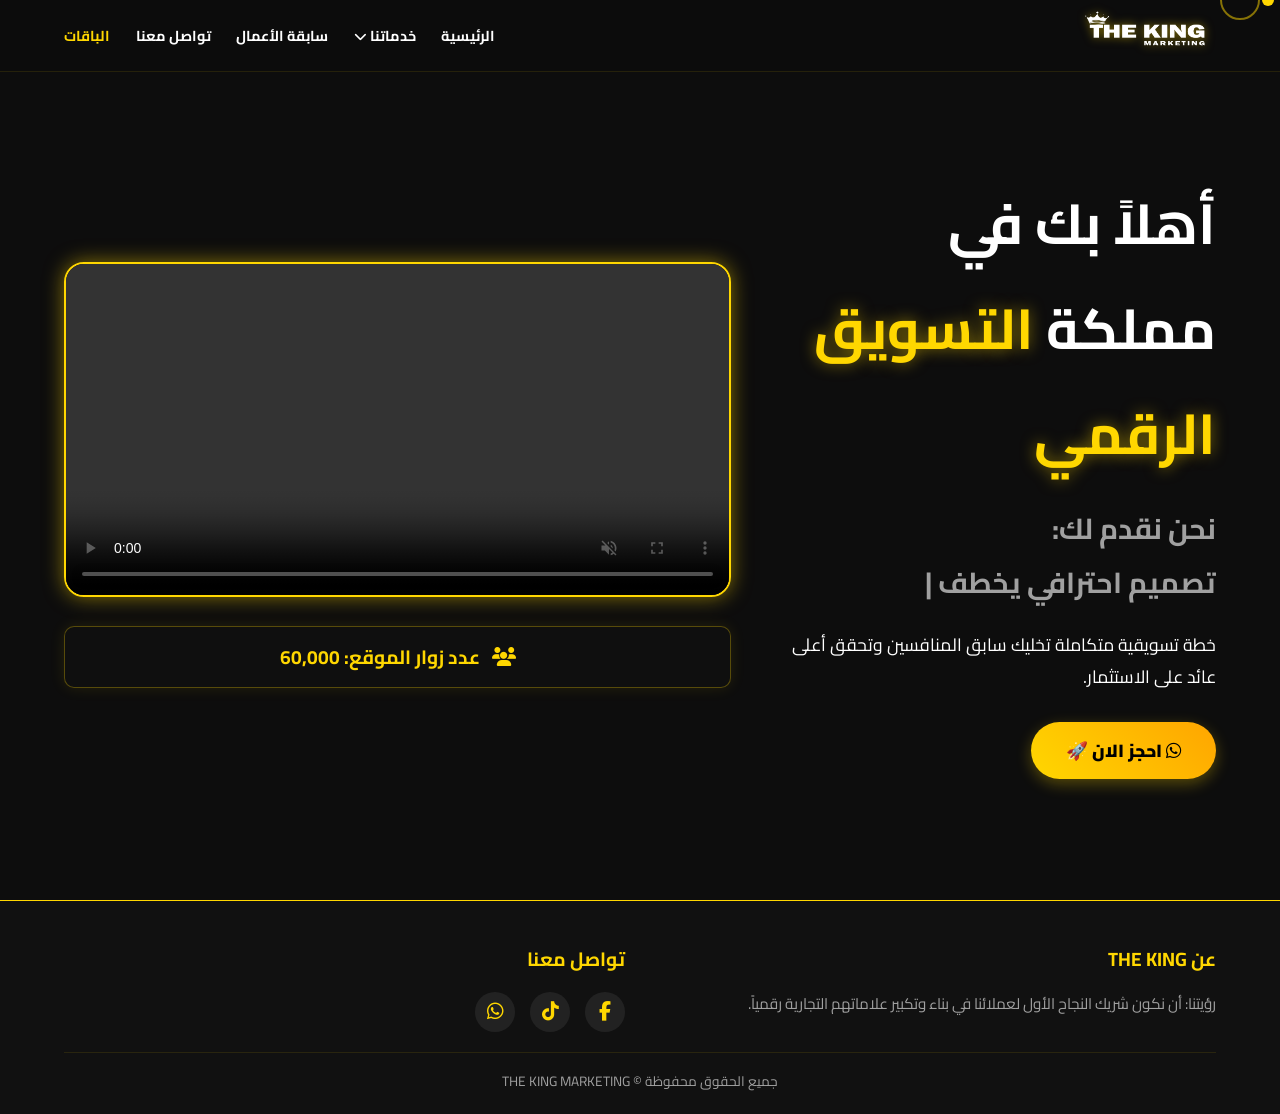
==== commit 22c5363e: "up date" ====
--- a/index.html
+++ b/index.html
@@ -28,6 +28,7 @@
                 </li>
                 <li><a href="html/previous_work.html">سابقة الأعمال</a></li>
                 <li><a href="html/contact.html">تواصل معنا</a></li>
+                <li><a href="html/Packages.html" style="color: var(--primary-gold);">الباقات</a></li>
             </ul>
         </nav>
     </header>
--- a/css/css.css
+++ b/css/css.css
@@ -235,15 +235,564 @@
     .cta-btn { padding: 10px 20px; font-size: 1rem; }
     .mobile-nav-under-header .nav-item { font-size: 0.65rem; }
 }
+
 /* === كلاس مخصص للوجوهات البيضاء (عشان تظهر على خلفية غامقة) === */
 .work-item.dark-card {
-    background: #1a1a1a; /* خلفية غامقة شيك تليق مع الموقع */
-    border: 1px solid rgba(255, 215, 0, 0.1); /* إطار دهبي خفيف */
-}
-
-/* عشان لما الماوس ييجي عليها تحافظ على شكل الاحتفال */
+    background: #1a1a1a; 
+    border: 1px solid rgba(255, 215, 0, 0.1); 
+}
+
 .work-item.dark-card:hover {
     border: 1px solid var(--primary-gold);
     box-shadow: 0 10px 25px rgba(255, 215, 0, 0.4);
     transform: translateY(-8px) scale(1.03);
+}
+
+/* ========================================= */
+/* ==== أكواد قسم السوشيال ميديا الجديد (المنفصل) ==== */
+/* ========================================= */
+.social-projects-wrapper { padding: 20px 5% 60px; }
+.projects-grid-new { 
+    display: grid; 
+    grid-template-columns: repeat(auto-fill, minmax(200px, 1fr)); 
+    gap: 25px; 
+}
+
+.project-card-new { 
+    background: #111; border: 1px solid rgba(255, 215, 0, 0.2); border-radius: 15px; 
+    padding: 40px 20px; text-align: center; cursor: pointer !important; transition: 0.3s;
+    box-shadow: 0 5px 15px rgba(0,0,0,0.5);
+}
+.project-card-new:hover { 
+    transform: translateY(-8px); border-color: var(--primary-gold); 
+    box-shadow: 0 10px 25px rgba(255, 215, 0, 0.3); background: #1a1a1a;
+}
+.folder-icon-new { font-size: 3.5rem; color: var(--primary-gold); margin-bottom: 15px; }
+.project-card-new h3 { color: #fff; font-size: 1.1rem; }
+
+/* === النافذة المنبثقة (Modal) === */
+.fb-modal-overlay { 
+    display: none; position: fixed; top: 0; left: 0; width: 100%; height: 100%; 
+    background: rgba(0, 0, 0, 0.9); z-index: 5000; justify-content: center; align-items: center; 
+    padding: 20px; backdrop-filter: blur(8px);
+}
+.fb-modal-container { 
+    background: var(--bg-color); width: 100%; max-width: 800px; max-height: 90vh; 
+    border-radius: 15px; border: 1px solid var(--primary-gold); overflow-y: auto; 
+    position: relative; animation: modalFadeIn 0.4s ease;
+}
+.fb-modal-container::-webkit-scrollbar { width: 8px; }
+.fb-modal-container::-webkit-scrollbar-thumb { background: var(--primary-gold); border-radius: 10px; }
+
+@keyframes modalFadeIn { from { opacity: 0; transform: scale(0.9); } to { opacity: 1; transform: scale(1); } }
+
+.fb-close-btn { 
+    position: absolute; top: 15px; right: 20px; font-size: 2rem; color: #fff; 
+    cursor: pointer !important; z-index: 10; background: rgba(0,0,0,0.6); 
+    width: 45px; height: 45px; display: flex; justify-content: center; align-items: center; 
+    border-radius: 50%; border: 1px solid rgba(255,255,255,0.2); transition: 0.3s;
+}
+.fb-close-btn:hover { color: var(--primary-gold); border-color: var(--primary-gold); transform: rotate(90deg); }
+
+.fb-profile-header { position: relative; width: 100%; }
+.fb-cover-photo { width: 100%; height: 250px; background: #222; }
+.fb-cover-photo img { width: 100%; height: 100%; object-fit: cover; }
+
+.fb-profile-logo { 
+    width: 130px; height: 130px; background: #fff; border: 5px solid var(--bg-color); 
+    border-radius: 50%; margin: -65px auto 0; position: relative; z-index: 5; 
+    display: flex; justify-content: center; align-items: center; overflow: hidden;
+    box-shadow: 0 0 15px rgba(0,0,0,0.8);
+}
+.fb-profile-logo img { width: 90%; height: 90%; object-fit: contain; }
+
+.fb-folder-tag { text-align: center; color: #fff; margin: 15px 0 30px; }
+.fb-folder-tag h2 { font-size: 1.8rem; color: var(--primary-gold); margin-bottom: 5px; }
+.fb-folder-tag p { color: var(--text-muted); font-size: 1rem; }
+
+.fb-work-section { padding: 0 20px 40px; }
+.fb-portfolio-gallery { display: flex; flex-direction: column; gap: 30px; align-items: center; }
+
+.fb-work-item { width: 100%; max-width: 600px; background: #111; border-radius: 15px; padding: 15px; border: 1px solid rgba(255,215,0,0.1); }
+.fb-work-item img { width: 100%; height: auto; border-radius: 10px; display: block; }
+
+/* === ستايل اللوجو بتاع الكروت من بره === */
+.folder-logo-new { 
+    width: 100px; height: 100px; margin: 0 auto 15px; background: #fff; 
+    border-radius: 50%; border: 3px solid var(--primary-gold); 
+    display: flex; justify-content: center; align-items: center; 
+    overflow: hidden; box-shadow: 0 0 15px rgba(255, 215, 0, 0.2); transition: 0.3s;
+}
+.folder-logo-new img { width: 80%; height: 80%; object-fit: contain; }
+.project-card-new:hover .folder-logo-new { transform: scale(1.1); box-shadow: 0 0 20px rgba(255, 215, 0, 0.5); }
+
+/* === زرار (اضغط للمشاهدة) === */
+.click-hint {
+    display: inline-flex; align-items: center; gap: 8px; margin-top: 15px;
+    padding: 6px 16px; background: rgba(255, 215, 0, 0.1); color: var(--primary-gold);
+    font-size: 0.85rem; font-weight: bold; border-radius: 30px; 
+    border: 1px solid rgba(255, 215, 0, 0.3); transition: 0.3s;
+}
+.project-card-new:hover .click-hint { background: var(--primary-gold); color: #000; box-shadow: 0 0 10px rgba(255, 215, 0, 0.5); }
+.click-hint i { font-size: 0.9rem; }
+
+
+/* ========================================= */
+/* ==== قسم الباقات المتفاعل الجديد (تم الإصلاح) ==== */
+/* ========================================= */
+.pricing-section {
+    padding: 60px 0;
+    position: relative;
+    background: radial-gradient(circle at center, rgba(17,17,17,1) 0%, rgba(0,0,0,1) 100%);
+}
+
+.pricing-container {
+    display: grid;
+    grid-template-columns: repeat(auto-fit, minmax(280px, 1fr));
+    gap: 30px;
+    max-width: 1200px;
+    margin: 0 auto;
+    padding: 0 20px;
+    position: relative;
+    z-index: 10;
+}
+
+/* التنسيق العام للكروت (تم إصلاح التمدد العشوائي) */
+.pricing-card {
+    background: #111;
+    border-radius: 20px;
+    padding: 30px; 
+    text-align: center;
+    box-shadow: 0 10px 30px rgba(0,0,0,0.5);
+    transition: all 0.4s ease;
+    border: 1px solid rgba(255, 215, 0, 0.1);
+    position: relative;
+    overflow: hidden;
+    display: flex;
+    flex-direction: column;
+    justify-content: flex-start; /* يمنع التمدد */
+    gap: 12px; /* مسافة ثابتة */
+}
+
+/* تنسيق العناصر الداخلية للهيدر */
+.package-icon-header { font-size: 2.5rem; margin-bottom: 0; display: flex; justify-content: center; align-items: center; }
+.package-logo-wrapper { width: 60px; height: 60px; margin: 0 auto 5px; display: flex; justify-content: center; align-items: center; border-radius: 50%; padding: 5px; }
+.package-logo-wrapper img { width: 90%; height: 90%; object-fit: contain; }
+h3.package-title { color: #fff; font-size: 1.6rem; font-weight: 900; margin-bottom: 0; }
+p.package-intro-text { color: #ccc; font-size: 0.85rem; margin-bottom: 5px; line-height: 1.4; padding: 0 10px; }
+
+/* الشارات (البادجات) */
+.package-badge.best-seller {
+    position: absolute; top: 15px; left: -35px;
+    background: #ff0000; color: #fff; padding: 5px 35px; font-size: 0.75rem;
+    font-weight: bold; text-transform: uppercase; transform: rotate(-45deg);
+    box-shadow: 0 3px 10px rgba(255,0,0,0.5); z-index: 10;
+    display: flex; align-items: center; gap: 5px; justify-content: center;
+}
+
+.discount-badge {
+    position: absolute; top: 15px; right: 15px;
+    background: #ff0000; color: #fff; padding: 5px 12px; font-size: 0.8rem;
+    font-weight: 900; border-radius: 20px;
+    box-shadow: 0 3px 10px rgba(255,0,0,0.4); z-index: 10;
+    display: flex; align-items: center; gap: 5px;
+}
+.discount-badge i { font-size: 0.8rem; }
+
+/* تأثير Spotlight بالكاميرا */
+.pricing-card.spotlight-active {
+    border-color: rgba(255, 215, 0, 1) !important;
+    box-shadow: 0 10px 40px rgba(255, 215, 0, 0.6) !important;
+    transform: translateY(-10px) scale(1.02) !important;
+}
+
+/* تدرج الألوان للباقات (Start, Boom, King, Pro Max) */
+.package-start { border-color: rgba(255, 255, 255, 0.1); }
+.package-start .start-icon { color: #888; }
+.package-start .package-features i { color: #aaa; }
+.package-start .package-logo-wrapper.logo-subtle img { filter: brightness(0) invert(1) opacity(0.3); }
+
+.package-boom { border-color: rgba(255, 215, 0, 0.3); }
+.package-boom .boom-icon { color: rgba(255, 215, 0, 0.7); }
+.package-boom .package-features i { color: rgba(255, 215, 0, 0.8); }
+.package-boom .package-logo-wrapper.logo-gold-muted img { filter: brightness(1) sepia(1) hue-rotate(-15deg) saturate(1) opacity(0.6); }
+
+.package-king { border-color: rgba(255, 215, 0, 0.6); }
+.package-king .king-icon { color: var(--primary-gold); }
+.package-king .package-features i { color: var(--primary-gold); }
+.package-king .package-logo-wrapper.logo-gold-full img { filter: brightness(1.2) sepia(1) hue-rotate(-10deg) saturate(2.5); }
+
+.package-promax { border-color: rgba(255, 215, 0, 1); background: radial-gradient(circle at center, #1a1a1a 0%, #111 100%); z-index: 100; }
+.package-promax .promax-icon { color: #ffd700; text-shadow: 0 0 5px rgba(255,215,0,0.7); }
+.package-promax .package-features i { color: #ffd700; }
+.package-promax .btn-primary { background: #ffd700; color: #000; border-color: #ffd700; font-weight: 900; box-shadow: 0 5px 15px rgba(255,215,0,0.5); }
+.package-promax .package-logo-wrapper.logo-promax-inverted img { filter: brightness(0) invert(1); }
+.package-promax .package-title { text-shadow: 0 0 5px #ffd700; }
+
+/* قائمة الشرح المتفاعلة */
+.package-features { 
+    list-style: none; padding: 0; text-align: right; 
+    font-size: 0.95rem; margin-bottom: 25px; 
+    flex-grow: 0; /* يمنع التمدد العشوائي للقائمة */
+    display: flex; flex-direction: column; gap: 8px; 
+}
+
+.package-features li { 
+    color: var(--text-muted); position: relative;
+    padding: 8px 12px; border-radius: 8px; cursor: pointer;
+    transition: all 0.3s ease;
+    display: flex; align-items: center; gap: 10px;
+}
+.package-features li:hover { background: rgba(255, 215, 0, 0.05); color: #fff; }
+.package-features li i { font-size: 1rem; flex-shrink: 0; }
+
+/* قسم الشرح المختفي */
+.feature-desc {
+    opacity: 0; visibility: hidden; max-height: 0;
+    transition: all 0.3s ease;
+    font-size: 0.8rem; color: #ccc; margin-top: 5px;
+    line-height: 1.6; border-right: 2px solid var(--primary-gold); padding-right: 15px;
+    width: 100%; display: none; 
+}
+
+/* تفعيل الشرح عند الوقوف على الـ li */
+.package-features li.show-desc .feature-desc {
+    opacity: 1; visibility: visible; max-height: 200px;
+    margin-top: 8px; padding: 8px 12px; background: rgba(255, 215, 0, 0.03); border-radius: 8px;
+    border: 1px solid rgba(255, 215, 0, 0.1); 
+    display: block; 
+}
+
+/* الأزرار داخل الباقات */
+.btn { 
+    display: inline-flex; align-items: center; justify-content: center; gap: 8px;
+    padding: 10px 20px; border-radius: 30px; font-weight: 700; font-size: 0.9rem;
+    transition: all 0.3s ease; text-decoration: none; cursor: pointer;
+    border: 1px solid transparent; width: 100%; 
+    margin-top: auto; /* يجبر الزرار انه يلزق في آخر الكارت تحت خالص */
+}
+
+.btn-primary { background: var(--primary-gold); color: #000; border-color: var(--primary-gold); }
+.btn-primary:hover { transform: scale(1.05); box-shadow: 0 5px 15px rgba(255,215,0,0.5); }
+.btn-outline { border-color: var(--primary-gold); color: var(--primary-gold); }
+.btn-outline:hover { background: var(--primary-gold); color: #000; transform: translateY(-3px); }
+
+/* ======= بنر الخصم الـ 50% الجذاب ======= */
+.discount-banner-container {
+    max-width: 1200px;
+    margin: 40px auto 0;
+    padding: 0 20px;
+    z-index: 10; position: relative;
+}
+
+.discount-banner {
+    background: #000; border: 2px solid var(--primary-gold); border-radius: 15px;
+    padding: 20px 40px; color: #fff; text-align: center; font-size: 1.1rem;
+    font-weight: 700; display: flex; align-items: center; justify-content: center; gap: 20px;
+    box-shadow: 0 10px 30px rgba(0,0,0,0.6);
+}
+
+.highlight-time { color: var(--primary-gold); font-weight: 900; font-size: 1.3rem; }
+.discount-label { font-weight: 900; }
+.discount-percent { color: #ff0000; font-size: 1.4rem; text-shadow: 0 0 5px rgba(255,0,0,0.6); }
+
+/* الأيقونات في البنر */
+.discount-banner i { font-size: 1.2rem; flex-shrink: 0; }
+.discount-banner .clock-icon { color: var(--primary-gold); }
+.discount-banner .tag-icon { color: var(--primary-gold); }
+
+/* ========================================= */
+/* ==== قسم البروشور التفاعلي (3D Flipbook) - بعد التعديل لظهور الصورة كاملة ==== */
+/* ========================================= */
+.flipbook-section {
+    padding: 20px 5% 80px;
+    display: flex;
+    flex-direction: column;
+    align-items: center;
+    justify-content: center;
+    position: relative;
+}
+
+.flip-book-container {
+    width: 100%;
+    display: flex;
+    flex-direction: column;
+    align-items: center;
+    gap: 25px;
+    margin-top: 20px;
+}
+
+/* حاوية الكتاب والمنظور الثلاثي الأبعاد */
+.flip-book {
+    position: relative;
+    width: 100%;
+    max-width: 450px; /* عرض الورقة */
+    aspect-ratio: 1 / 1.4; /* أبعاد قريبة من ورقة A4 */
+    perspective: 2000px; /* العمق الثلاثي الأبعاد */
+}
+
+/* تنسيق الورقة نفسها */
+.page {
+    position: absolute;
+    width: 100%;
+    height: 100%;
+    top: 0; 
+    left: 0;
+    transform-origin: right center; /* الكعب على اليمين عشان دي لغة عربية */
+    transition: transform 0.8s cubic-bezier(0.645, 0.045, 0.355, 1), opacity 0.4s ease 0.2s;
+    background: #111; /* خلفية سوداء تظهر خلف الصورة إذا كانت الصورة غير ممتلئة */
+    border-radius: 8px 2px 2px 8px; /* تدوير الحواف الخارجية للورقة */
+    box-shadow: 0 10px 30px rgba(0,0,0,0.5), inset -3px 0 10px rgba(0,0,0,0.5);
+    border: 1px solid rgba(255, 215, 0, 0.2);
+    overflow: hidden;
+    cursor: grab;
+    display: flex; /* لضمان توسيط الصورة */
+    justify-content: center;
+    align-items: center;
+}
+
+.page:active { cursor: grabbing; }
+
+.page img {
+    /* التعديل هنا لضمان ظهور الصورة كاملة */
+    max-width: 100%;
+    max-height: 100%;
+    width: auto;
+    height: auto;
+    object-fit: contain; /* تظهر الصورة كاملة وتحافظ على أبعادها */
+}
+
+/* الكلاس اللي هيتضاف بالـ JS عشان الورقة تتقلب */
+.page.flipped {
+    transform: rotateY(180deg);
+    opacity: 0; /* بيخفي الورقة بعد ما تقلب عشان يظهر اللي تحتها */
+    pointer-events: none; /* عشان نقدر نضغط على الورقة اللي بعدها */
+}
+
+/* تنسيق زراير التحكم والمؤشر */
+.book-controls { display: flex; gap: 20px; margin-top: 15px; }
+
+.ctrl-btn {
+    background: rgba(17, 17, 17, 0.8);
+    color: var(--primary-gold);
+    border: 1px solid var(--primary-gold);
+    padding: 10px 25px;
+    border-radius: 30px;
+    font-weight: bold;
+    font-size: 1rem;
+    transition: 0.3s;
+    display: flex; align-items: center; gap: 10px;
+}
+
+.ctrl-btn:hover {
+    background: var(--primary-gold);
+    color: #000;
+    transform: translateY(-3px);
+    box-shadow: 0 5px 15px rgba(255, 215, 0, 0.3);
+}
+
+.swipe-hint {
+    color: var(--text-muted);
+    font-size: 0.95rem;
+    margin-top: 10px;
+    animation: pulseHint 2s infinite;
+}
+
+@keyframes pulseHint {
+    0% { opacity: 0.5; }
+    50% { opacity: 1; color: var(--primary-gold); transform: scale(1.05); }
+    100% { opacity: 0.5; }
+}
+/* ========================================= */
+/* ==== قسم الاستيكرات (Bottle Mockup) ==== */
+/* ========================================= */
+.stickers-section {
+    padding: 40px 5% 80px;
+    display: flex;
+    flex-direction: column;
+    align-items: center; /* توسيط كل العناصر بالعرض */
+    width: 100%;
+    background: radial-gradient(circle at center, #1a1a1a 0%, #0d0d0d 100%);
+    border-top: 1px solid rgba(255, 215, 0, 0.1);
+}
+
+.mockup-container {
+    display: flex;
+    flex-direction: column;
+    align-items: center; /* توسيط الزجاجة والزراير */
+    width: 100%;
+}
+
+.bottle-wrapper {
+    position: relative; /* مهم جداً عشان الاستيكر يترسم جواها مش براها */
+    width: 100%;
+    max-width: 260px; /* حجم الزجاجة */
+    display: flex;
+    justify-content: center;
+    filter: drop-shadow(0 15px 25px rgba(0,0,0,0.6));
+}
+
+.bottle-base {
+    width: 100%;
+    height: auto;
+    display: block;
+}
+
+/* القناع اللي هيقص الاستيكر ويلفه */
+.sticker-mask {
+    position: absolute;
+    top: 36%; /* مكان الاستيكر من فوق */
+    left: 5%; /* ساب مسافة صغيرة من الجنب عشان سمك الزجاج */
+    width: 90%; /* عرض الاستيكر */
+    height: 44%; /* ارتفاع الاستيكر */
+    overflow: hidden;
+    border-radius: 10px / 5px; /* انحناء أسطواني 3D */
+    z-index: 2;
+    transition: opacity 0.3s ease;
+}
+
+/* لمعة الإضاءة والظل */
+.sticker-mask::after {
+    content: '';
+    position: absolute;
+    top: 0; left: 0; width: 100%; height: 100%;
+    background: linear-gradient(90deg, rgba(0,0,0,0.6) 0%, rgba(255,255,255,0.2) 15%, rgba(255,255,255,0) 50%, rgba(255,255,255,0.1) 85%, rgba(0,0,0,0.6) 100%);
+    pointer-events: none;
+    z-index: 3;
+}
+
+/* الاستيكر نفسه */
+.sticker-overlay {
+    width: 100%;
+    height: 100%;
+    object-fit: cover;
+    object-position: center;
+}
+
+.sticker-mask.fade-out {
+    opacity: 0;
+}
+
+/* ========================================= */
+/* ==== تعديل قسم المنيو ليكون أفقي (Landscape) ==== */
+/* ========================================= */
+
+#menu-interactive-book {
+    max-width: 850px; /* كبرنا العرض جداً عشان يناسب تصميم المنيو المفرود */
+    aspect-ratio: 1.6 / 1; /* غيرنا النسبة عشان تكون بالعرض (مستطيل أفقي) بدل ما كانت رأسية */
+}
+
+/* ضبط إضافي للموبايل عشان المنيو الأفقي مايخرجش بره الشاشة */
+@media (max-width: 768px) {
+    #menu-interactive-book {
+        max-width: 100%;
+        aspect-ratio: 1.4 / 1; 
+    }
+}
+
+/* ========================================= */
+/* ==== أقسام المطبوعات الإضافية ==== */
+/* ========================================= */
+
+/* تنسيق الفلايرات */
+.flyers-section {
+    padding: 60px 5%;
+    background: #0d0d0d;
+}
+
+.flyers-grid {
+    display: grid;
+    grid-template-columns: repeat(auto-fit, minmax(280px, 1fr));
+    gap: 30px;
+    margin-top: 30px;
+}
+
+.flyer-item {
+    background: #1a1a1a;
+    border-radius: 15px;
+    padding: 10px;
+    border: 1px solid rgba(255, 215, 0, 0.1);
+    transition: 0.3s;
+    display: flex;
+    justify-content: center;
+}
+
+.flyer-item img {
+    max-width: 100%;
+    height: auto;
+    border-radius: 10px;
+    object-fit: contain; /* يضمن ظهور الفلاير كاملاً */
+}
+
+.flyer-item:hover {
+    transform: translateY(-5px);
+    border-color: var(--primary-gold);
+    box-shadow: 0 5px 20px rgba(255, 215, 0, 0.2);
+}
+
+/* تنسيق المطبوعات العامة */
+.general-prints-section {
+    padding: 60px 5% 100px;
+    background: #0a0a0a;
+    border-top: 1px solid rgba(255, 215, 0, 0.1);
+}
+
+.prints-display-grid {
+    display: grid;
+    grid-template-columns: repeat(auto-fill, minmax(300px, 1fr));
+    gap: 40px;
+    margin-top: 40px;
+}
+
+.print-card {
+    background: #111;
+    border-radius: 20px;
+    overflow: hidden;
+    border: 1px solid rgba(255, 215, 0, 0.05);
+    transition: 0.4s;
+}
+
+.print-img-box {
+    width: 100%;
+    height: 250px;
+    background: #1a1a1a;
+    display: flex;
+    justify-content: center;
+    align-items: center;
+    padding: 15px;
+}
+
+.print-img-box img {
+    max-width: 100%;
+    max-height: 100%;
+    object-fit: contain; /* يضمن ظهور الصورة كاملة دون قص */
+}
+
+.print-info {
+    padding: 25px;
+    text-align: right;
+}
+
+.print-info h3 {
+    color: var(--primary-gold);
+    margin-bottom: 15px;
+    font-size: 1.3rem;
+}
+
+.print-info p {
+    color: var(--text-muted);
+    font-size: 0.95rem;
+    line-height: 1.6;
+}
+
+.print-card:hover {
+    transform: translateY(-10px);
+    border-color: var(--primary-gold);
+    box-shadow: 0 10px 30px rgba(0, 0, 0, 0.5);
+}
+
+@media (max-width: 768px) {
+    .prints-display-grid {
+        grid-template-columns: 1fr;
+    }
 }
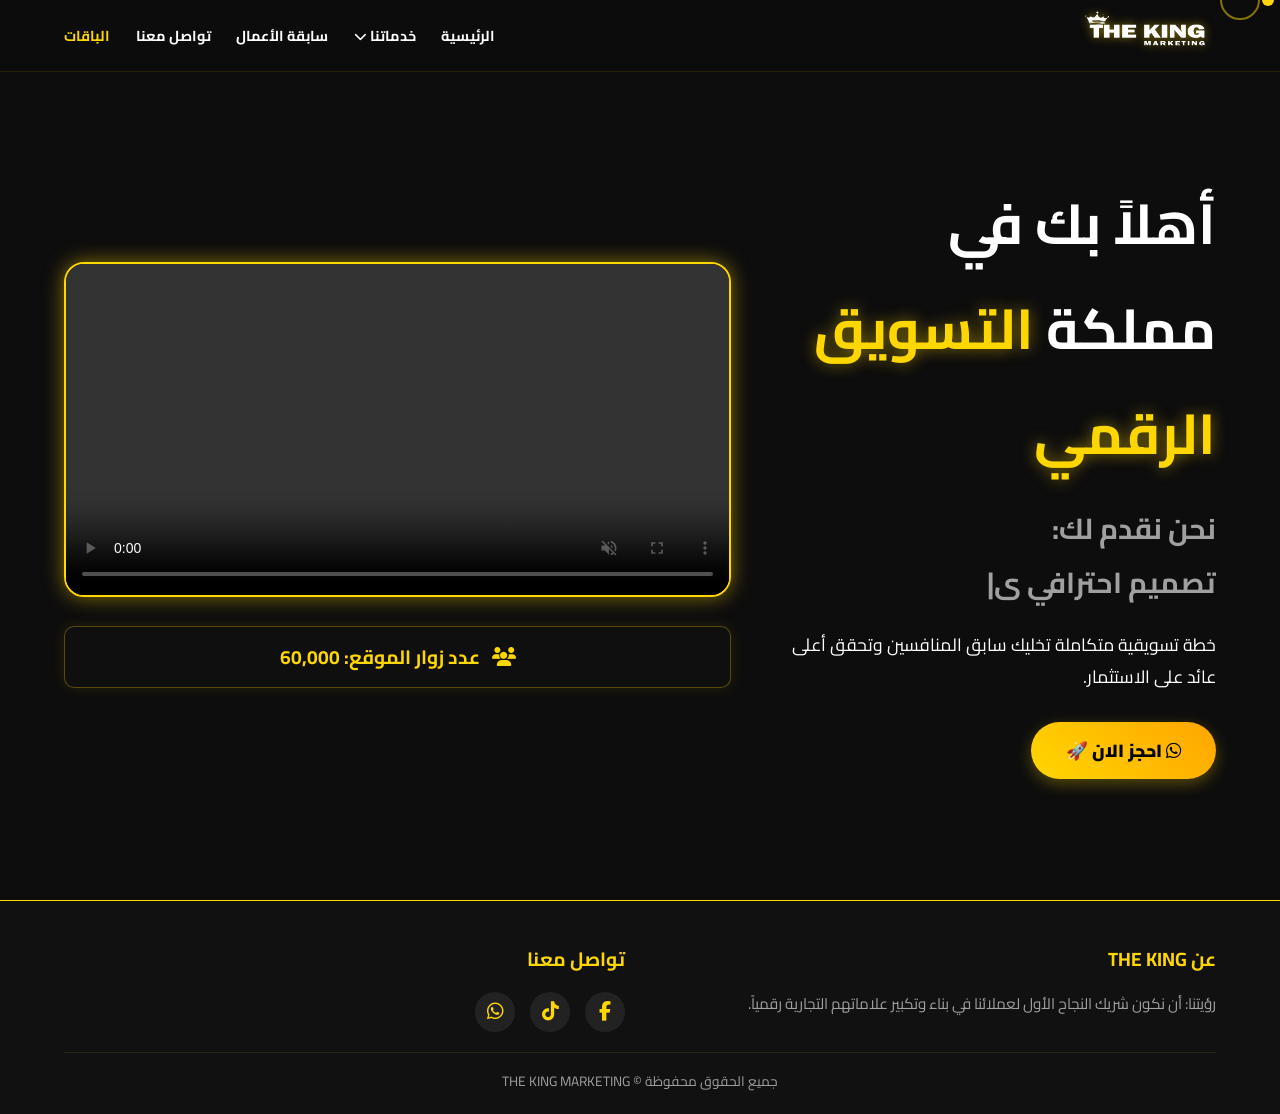
==== commit 26b823ed: "up date" ====
--- a/index.html
+++ b/index.html
@@ -44,6 +44,7 @@
         </div>
         <a href="html/previous_work.html" class="nav-item"><i class="fas fa-briefcase"></i><span>شركاء النجاح</span></a>
         <a href="html/contact.html" class="nav-item"><i class="fas fa-envelope"></i><span>تواصل</span></a>
+        <a href="Packages.html" class="nav-item"><i class="fas fa-tags"></i><span>الباقات</span></a>
     </nav>
 
     <main>
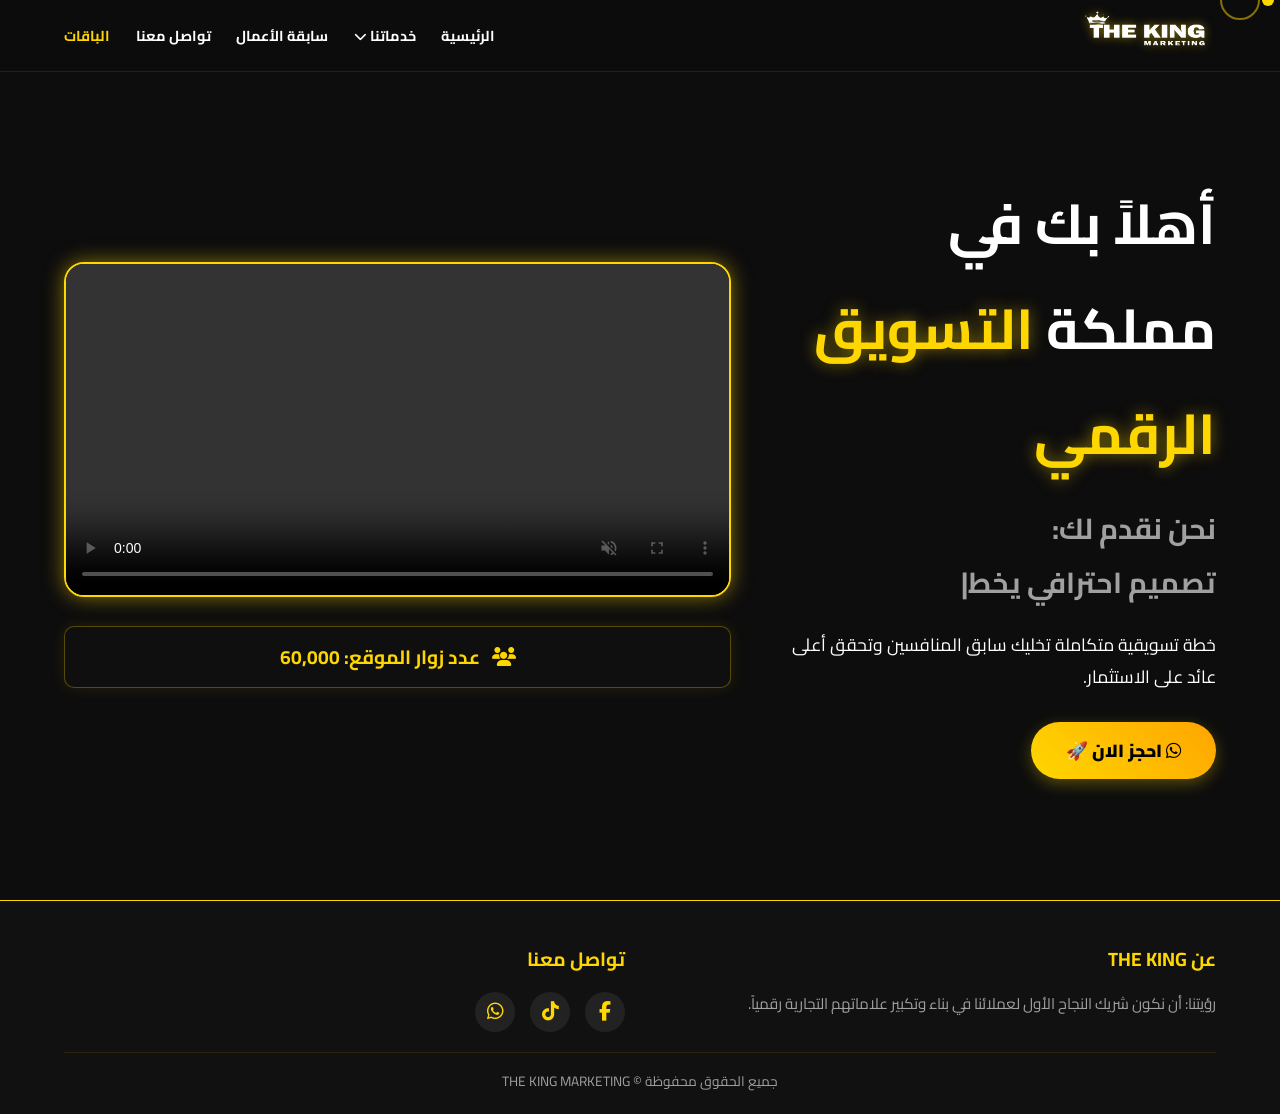
==== commit 420157a5: "up date" ====
--- a/index.html
+++ b/index.html
@@ -44,7 +44,7 @@
         </div>
         <a href="html/previous_work.html" class="nav-item"><i class="fas fa-briefcase"></i><span>شركاء النجاح</span></a>
         <a href="html/contact.html" class="nav-item"><i class="fas fa-envelope"></i><span>تواصل</span></a>
-        <a href="Packages.html" class="nav-item"><i class="fas fa-tags"></i><span>الباقات</span></a>
+         <a href="html/Packages.html" class="nav-item"><i class="fas fa-tags"></i><span>الباقات</span></a>
     </nav>
 
     <main>
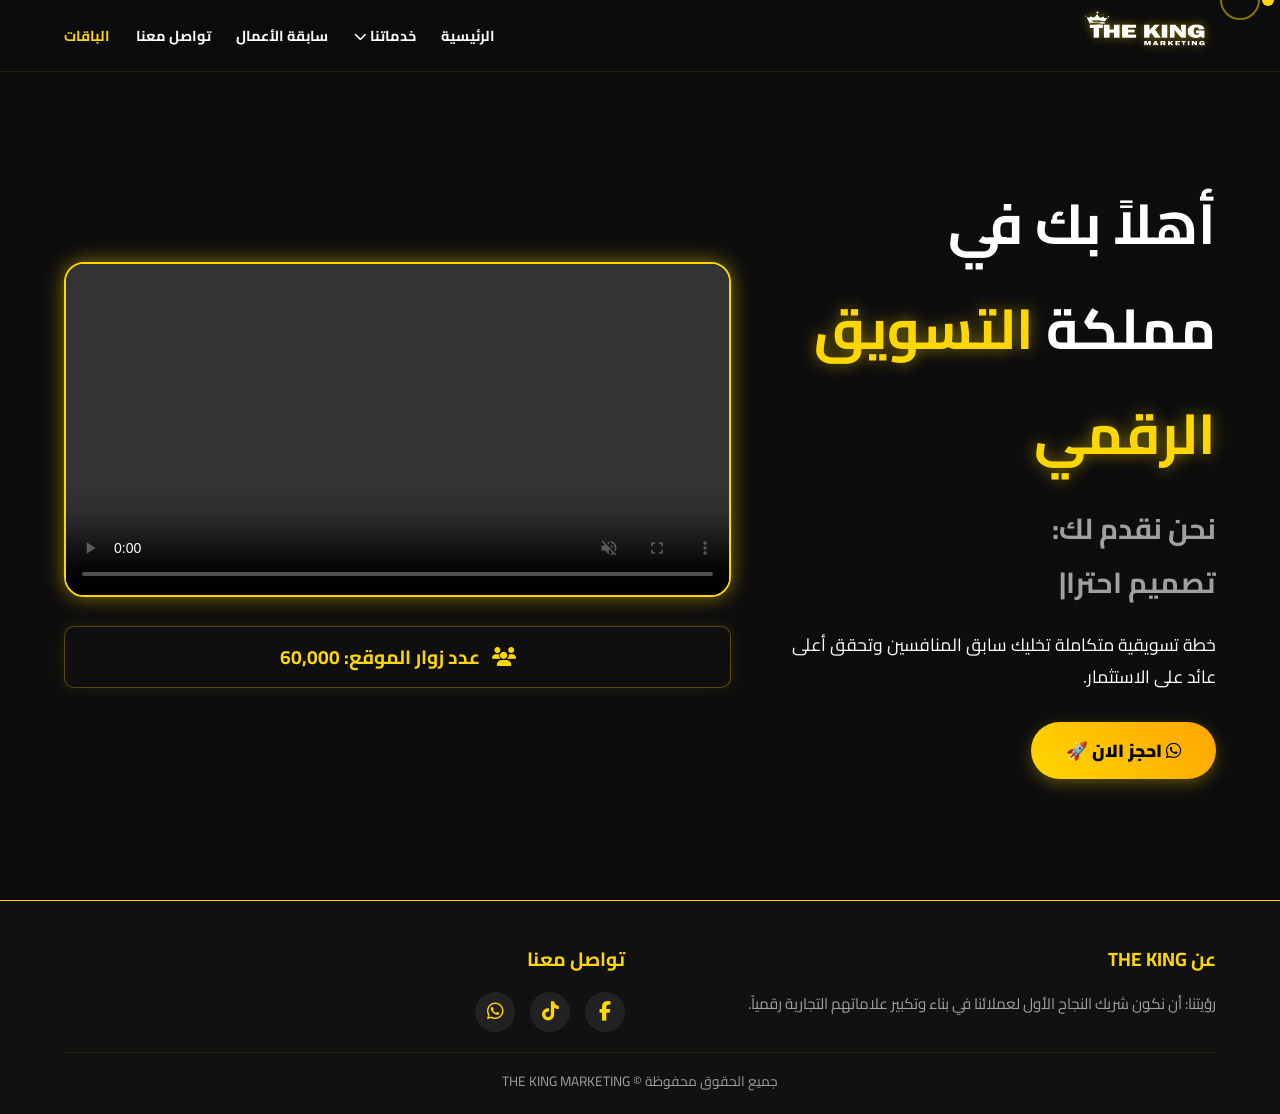
==== commit 63c15b06: "up date" ====
--- a/index.html
+++ b/index.html
@@ -7,6 +7,8 @@
     <link href="https://fonts.googleapis.com/css2?family=Cairo:wght@400;700;900&display=swap" rel="stylesheet">
     <link rel="stylesheet" href="https://cdnjs.cloudflare.com/ajax/libs/font-awesome/6.4.0/css/all.min.css">
 <link rel="stylesheet" href="css/css.css?v=2">
+<link rel="manifest" href="manifest.json">
+<meta name="theme-color" content="#FFD700">
 </head>
 <body>
 
